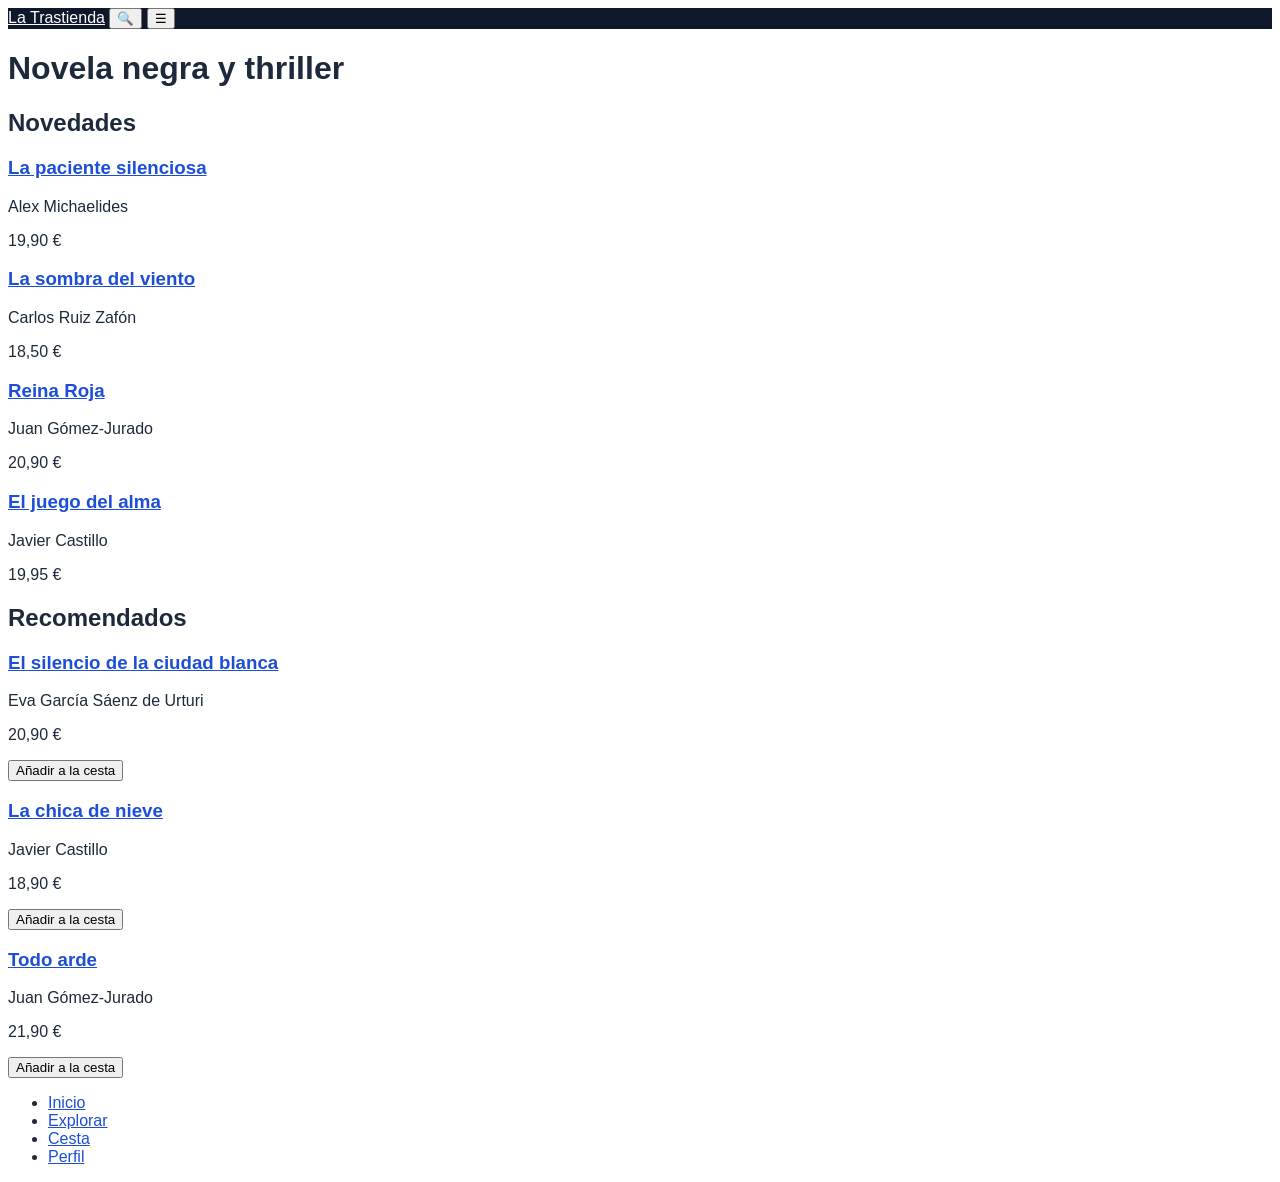
==== index.html @ 2fd212e0 "ejercicio 4.1 home y carrito con estilos basicos" ====
<!DOCTYPE html>
<html lang="es">
<head>
  <meta charset="UTF-8">
  <meta name="viewport" content="width=device-width, initial-scale=1.0">
  <title>Inicio - La Trastienda</title>
  <link rel="stylesheet" href="./css/estilo.css">
</head>
<body>

  <header>
    <a href="index.html">La Trastienda</a>
    <button type="button" aria-label="Buscar">🔍</button>
    <button type="button" aria-label="Abrir menú">☰</button>
  </header>

  <main>
    <h1>Novela negra y thriller</h1>

    <section>
      <h2>Novedades</h2>
      <article>
        <h3><a href="detalle.html">La paciente silenciosa</a></h3>
        <p>Alex Michaelides</p>
        <p>19,90 €</p>
      </article>
      <article>
        <h3><a href="detalle.html">La sombra del viento</a></h3>
        <p>Carlos Ruiz Zafón</p>
        <p>18,50 €</p>
      </article>
      <article>
        <h3><a href="detalle.html">Reina Roja</a></h3>
        <p>Juan Gómez-Jurado</p>
        <p>20,90 €</p>
      </article>
      <article>
        <h3><a href="detalle.html">El juego del alma</a></h3>
        <p>Javier Castillo</p>
        <p>19,95 €</p>
      </article>
    </section>

    <section>
      <h2>Recomendados</h2>
      <article>
        <h3><a href="detalle.html">El silencio de la ciudad blanca</a></h3>
        <p>Eva García Sáenz de Urturi</p>
        <p>20,90 €</p>
        <button type="button">Añadir a la cesta</button>
      </article>
      <article>
        <h3><a href="detalle.html">La chica de nieve</a></h3>
        <p>Javier Castillo</p>
        <p>18,90 €</p>
        <button type="button">Añadir a la cesta</button>
      </article>
      <article>
        <h3><a href="detalle.html">Todo arde</a></h3>
        <p>Juan Gómez-Jurado</p>
        <p>21,90 €</p>
        <button type="button">Añadir a la cesta</button>
      </article>
    </section>
  </main>

  <nav aria-label="Secciones de la app">
    <ul>
      <li><a href="index.html" aria-current="page">Inicio</a></li>
      <li><a href="explorar.html">Explorar</a></li>
      <li><a href="carrito.html">Cesta</a></li>
      <li><a href="perfil.html">Perfil</a></li>
    </ul>
  </nav>

</body>
</html>
---- css/estilo.css ----
body {
  font-family: Arial, Helvetica, sans-serif;
  color: #1e293b;
}

header {
  background-color: #0f172a;
  color: #ffffff;
}

a {
  color: #1d4ed8;
}

header a {
  color: #ffffff;
}
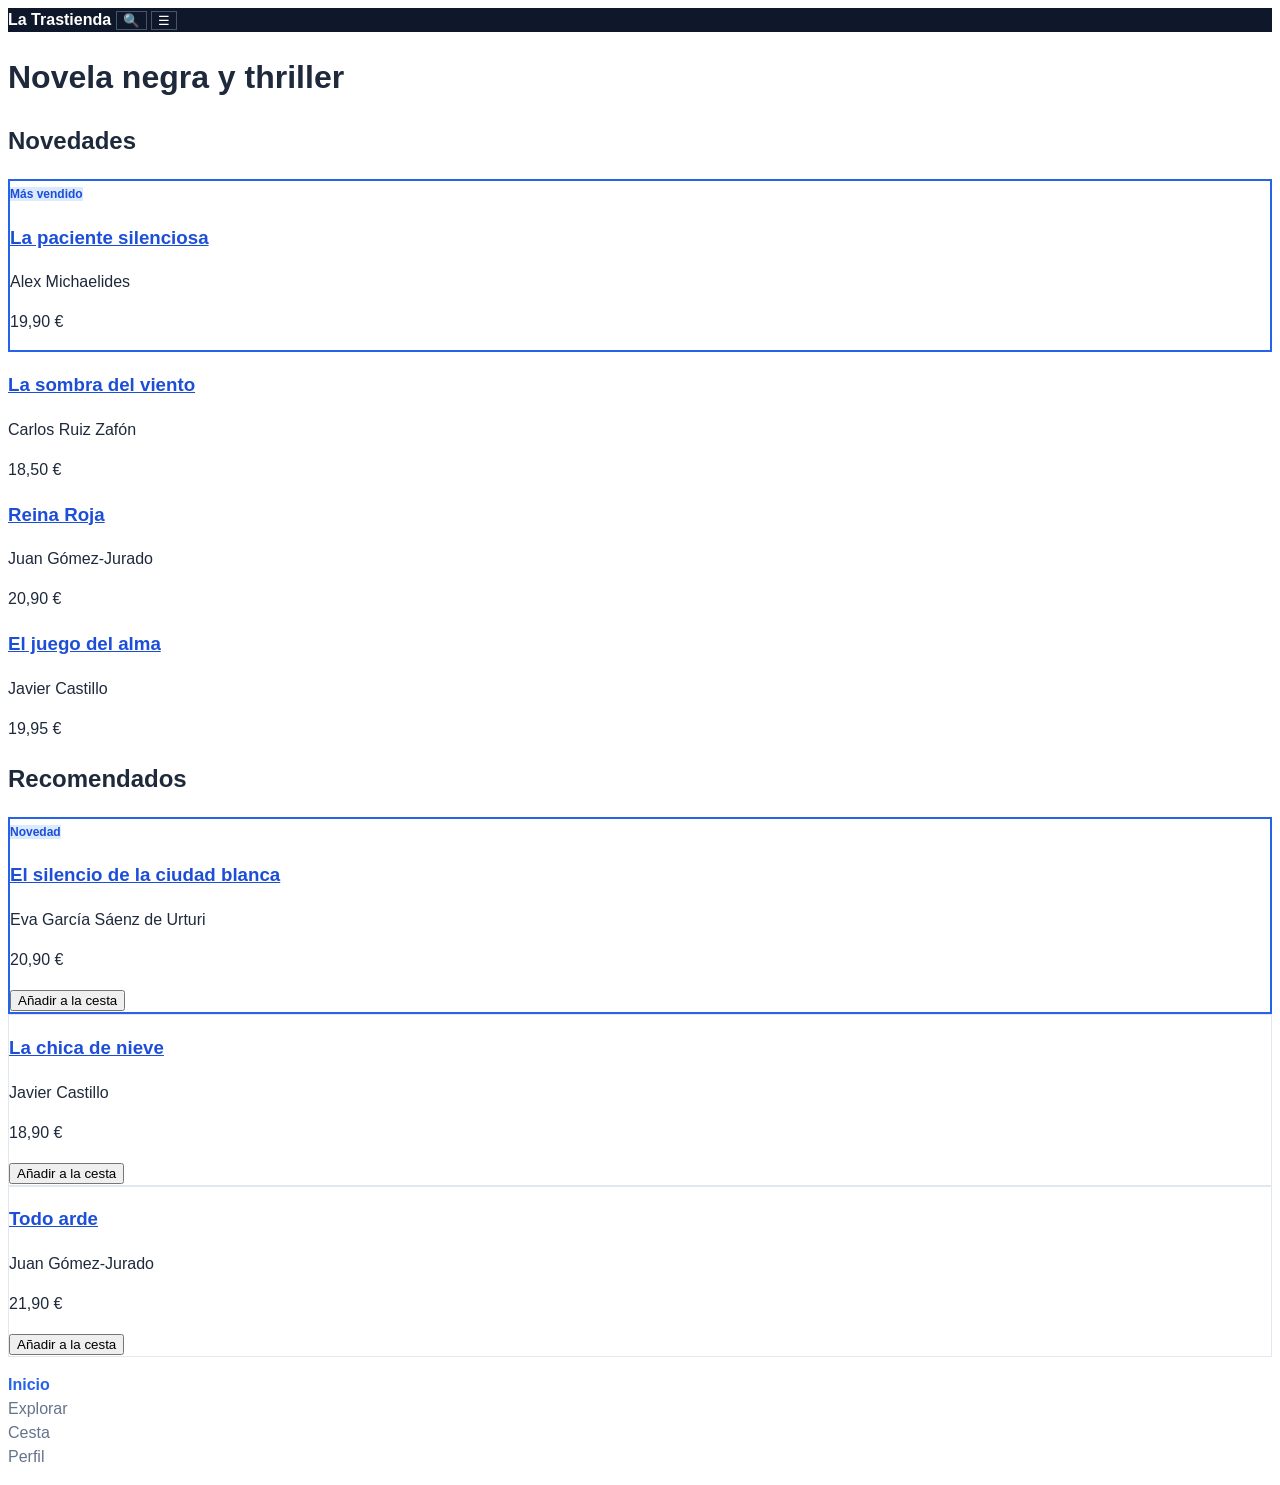
==== commit ca3ad683: "añade selectores avanzados y badges de la sesion 2" ====
--- a/index.html
+++ b/index.html
@@ -20,11 +20,13 @@
     <section>
       <h2>Novedades</h2>
       <article>
+        <span class="badge">Más vendido</span>
         <h3><a href="detalle.html">La paciente silenciosa</a></h3>
         <p>Alex Michaelides</p>
         <p>19,90 €</p>
       </article>
       <article>
+        <span class="badge"></span>
         <h3><a href="detalle.html">La sombra del viento</a></h3>
         <p>Carlos Ruiz Zafón</p>
         <p>18,50 €</p>
@@ -43,19 +45,21 @@
 
     <section>
       <h2>Recomendados</h2>
-      <article>
+      <article class="card">
+        <span class="badge">Novedad</span>
         <h3><a href="detalle.html">El silencio de la ciudad blanca</a></h3>
         <p>Eva García Sáenz de Urturi</p>
         <p>20,90 €</p>
         <button type="button">Añadir a la cesta</button>
       </article>
-      <article>
+      <article class="card">
+        <span class="badge"></span>
         <h3><a href="detalle.html">La chica de nieve</a></h3>
         <p>Javier Castillo</p>
         <p>18,90 €</p>
         <button type="button">Añadir a la cesta</button>
       </article>
-      <article>
+      <article class="card">
         <h3><a href="detalle.html">Todo arde</a></h3>
         <p>Juan Gómez-Jurado</p>
         <p>21,90 €</p>
--- a/css/estilo.css
+++ b/css/estilo.css
@@ -1,6 +1,7 @@
 body {
   font-family: Arial, Helvetica, sans-serif;
   color: #1e293b;
+  line-height: 1.5;
 }
 
 header {
@@ -8,10 +9,78 @@
   color: #ffffff;
 }
 
+header > a {
+  color: #ffffff;
+  text-decoration: none;
+  font-weight: 700;
+}
+
 a {
   color: #1d4ed8;
 }
 
-header a {
+/* Barra de navegación inferior */
+nav > ul {
+  list-style: none;
+  padding: 0;
+}
+
+nav a {
+  text-decoration: none;
+}
+
+nav a:not([aria-current="page"]) {
+  color: #64748b;
+}
+
+nav a[aria-current="page"] {
+  color: #2563eb;
+  font-weight: 700;
+}
+
+nav a:hover {
+  color: #1e293b;
+}
+
+nav a:focus-visible {
+  outline: 2px solid #2563eb;
+  outline-offset: 2px;
+}
+
+/* Tarjetas de recomendados */
+.card {
+  background-color: #ffffff;
+  border: 1px solid #e2e8f0;
+}
+
+h2 + .card {
+  border-top: 2px solid #2563eb;
+}
+
+/* Badges */
+.badge {
+  background-color: #dbeafe;
+  color: #1d4ed8;
+  font-size: 0.75rem;
+  font-weight: 600;
+}
+
+.badge:empty {
+  display: none;
+}
+
+article:has(.badge:not(:empty)) {
+  border: 2px solid #2563eb;
+}
+
+/* Botones de solo icono */
+button[aria-label] {
+  background-color: transparent;
+  border: 1px solid #cbd5e1;
+  cursor: pointer;
+}
+
+header button[aria-label] {
   color: #ffffff;
+  border-color: #475569;
 }
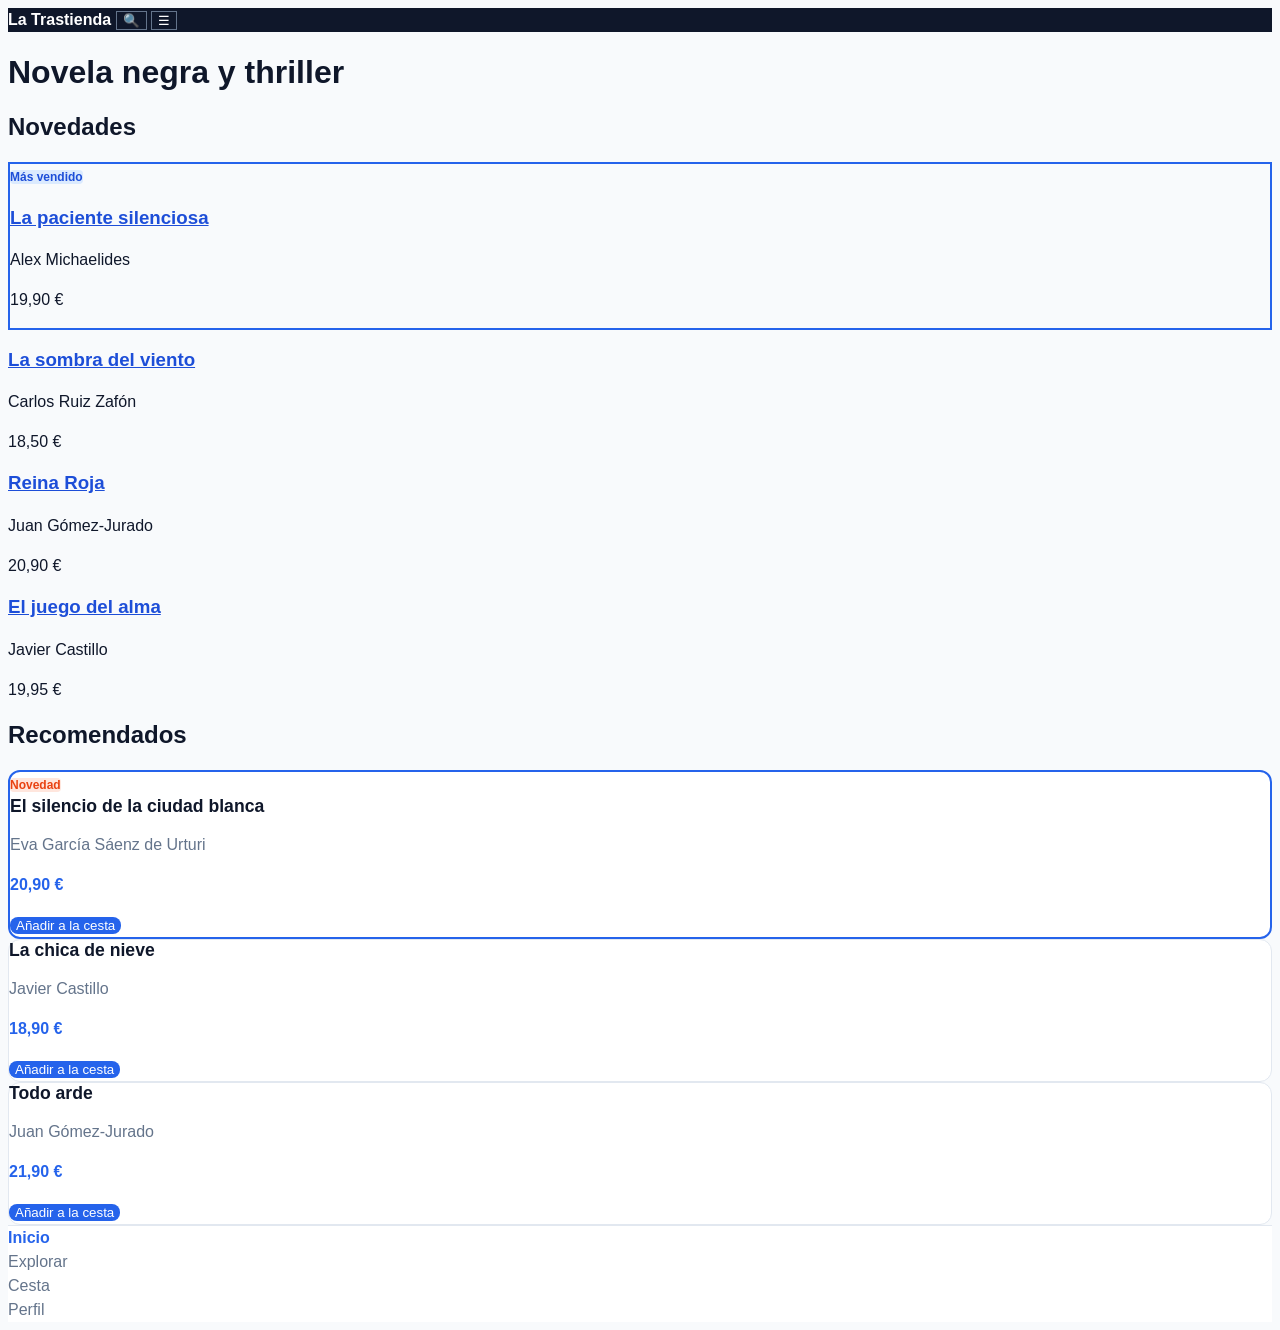
==== commit cf43bdba: "añade tokens en :root, color oklch y anidamiento nativo" ====
--- a/index.html
+++ b/index.html
@@ -46,23 +46,23 @@
     <section>
       <h2>Recomendados</h2>
       <article class="card">
-        <span class="badge">Novedad</span>
+        <span class="badge badge--accent">Novedad</span>
         <h3><a href="detalle.html">El silencio de la ciudad blanca</a></h3>
-        <p>Eva García Sáenz de Urturi</p>
-        <p>20,90 €</p>
+        <p class="card-author">Eva García Sáenz de Urturi</p>
+        <p class="card-price">20,90 €</p>
         <button type="button">Añadir a la cesta</button>
       </article>
       <article class="card">
         <span class="badge"></span>
         <h3><a href="detalle.html">La chica de nieve</a></h3>
-        <p>Javier Castillo</p>
-        <p>18,90 €</p>
+        <p class="card-author">Javier Castillo</p>
+        <p class="card-price">18,90 €</p>
         <button type="button">Añadir a la cesta</button>
       </article>
       <article class="card">
         <h3><a href="detalle.html">Todo arde</a></h3>
-        <p>Juan Gómez-Jurado</p>
-        <p>21,90 €</p>
+        <p class="card-author">Juan Gómez-Jurado</p>
+        <p class="card-price">21,90 €</p>
         <button type="button">Añadir a la cesta</button>
       </article>
     </section>
--- a/css/estilo.css
+++ b/css/estilo.css
@@ -1,86 +1,184 @@
-body {
-  font-family: Arial, Helvetica, sans-serif;
-  color: #1e293b;
-  line-height: 1.5;
+:root {
+  /* --- TOKENS DE COLOR PRIMARIO --- */
+  --color-primary-50:  #eff6ff;
+  --color-primary-100: #dbeafe;
+  --color-primary-200: #bfdbfe;
+  --color-primary-300: #93c5fd;
+  --color-primary-400: #60a5fa;
+  --color-primary-500: #2563eb;
+  --color-primary-600: #1d4ed8;
+  --color-primary-700: #1d40af;
+  --color-primary-800: #1e3a8a;
+  --color-primary-900: #172554;
+
+  /* --- TOKENS NEUTROS --- */
+  --color-neutral-50:  #f8fafc;
+  --color-neutral-100: #f1f5f9;
+  --color-neutral-200: #e2e8f0;
+  --color-neutral-300: #cbd5e1;
+  --color-neutral-500: #64748b;
+  --color-neutral-800: #1e293b;
+  --color-neutral-900: #0f172a;
+
+  /* --- COLOR MODERNO OKLCH (Experimento) --- */
+  --color-accent-oklch: oklch(0.62 0.21 35);
+  --color-accent-surface: oklch(0.95 0.04 35);
+
+  /* --- VARIABLES SEMÁNTICAS --- */
+  --bg-page:       var(--color-neutral-50);
+  --bg-card:       #ffffff;
+  --text-main:     var(--color-neutral-900);
+  --text-muted:    var(--color-neutral-500);
+  --border-subtle: var(--color-neutral-200);
+  --brand:         var(--color-primary-500);
+  --brand-hover:   var(--color-primary-600);
+  --radius-md:     8px;
 }
 
-header {
-  background-color: #0f172a;
-  color: #ffffff;
+@layer base, components, utilities;
+
+@layer base {
+  body {
+    font-family: Arial, Helvetica, sans-serif;
+    background-color: var(--bg-page);
+    color: var(--text-main);
+    line-height: 1.5;
+  }
+
+  :where(h1, h2, h3) {
+    line-height: 1.2;
+  }
+
+  a {
+    color: var(--brand-hover);
+  }
 }
 
-header > a {
-  color: #ffffff;
-  text-decoration: none;
-  font-weight: 700;
-}
+@layer components {
+  header {
+    background-color: var(--color-neutral-900);
+    color: var(--bg-card);
 
-a {
-  color: #1d4ed8;
-}
+    > a {
+      color: inherit;
+      text-decoration: none;
+      font-weight: 700;
+    }
 
-/* Barra de navegación inferior */
-nav > ul {
-  list-style: none;
-  padding: 0;
-}
+    button[aria-label] {
+      color: inherit;
+      border-color: var(--text-muted);
+    }
+  }
 
-nav a {
-  text-decoration: none;
-}
+  /* Barra de navegación inferior anidada */
+  nav {
+    background-color: var(--bg-card);
+    border-top: 1px solid var(--border-subtle);
 
-nav a:not([aria-current="page"]) {
-  color: #64748b;
-}
+    ul {
+      list-style: none;
+      padding: 0;
+      margin: 0;
+    }
 
-nav a[aria-current="page"] {
-  color: #2563eb;
-  font-weight: 700;
-}
+    a {
+      color: var(--text-muted);
+      text-decoration: none;
 
-nav a:hover {
-  color: #1e293b;
-}
+      &[aria-current="page"] {
+        color: var(--brand);
+        font-weight: 700;
+      }
 
-nav a:focus-visible {
-  outline: 2px solid #2563eb;
-  outline-offset: 2px;
-}
+      &:hover {
+        color: var(--text-main);
+      }
 
-/* Tarjetas de recomendados */
-.card {
-  background-color: #ffffff;
-  border: 1px solid #e2e8f0;
-}
+      &:focus-visible {
+        outline: 2px solid var(--brand);
+        outline-offset: 2px;
+      }
+    }
+  }
 
-h2 + .card {
-  border-top: 2px solid #2563eb;
-}
+  /* Tarjeta de libro con anidamiento y tokens semánticos */
+  article.card {
+    background-color: var(--bg-card);
+    border: 1px solid var(--border-subtle);
+    border-radius: 12px;
 
-/* Badges */
-.badge {
-  background-color: #dbeafe;
-  color: #1d4ed8;
-  font-size: 0.75rem;
-  font-weight: 600;
-}
+    &:hover {
+      border-color: var(--brand);
+    }
 
-.badge:empty {
-  display: none;
-}
+    h3 {
+      margin: initial;
+      color: var(--text-main);
+      font-size: 1.1rem;
 
-article:has(.badge:not(:empty)) {
-  border: 2px solid #2563eb;
-}
+      a {
+        text-decoration: none;
+        color: inherit;
+      }
+    }
 
-/* Botones de solo icono */
-button[aria-label] {
-  background-color: transparent;
-  border: 1px solid #cbd5e1;
-  cursor: pointer;
-}
+    .card-author {
+      color: var(--text-muted);
+    }
 
-header button[aria-label] {
-  color: #ffffff;
-  border-color: #475569;
+    .card-price {
+      font-weight: 700;
+      color: var(--brand);
+    }
+
+    button {
+      background-color: var(--brand);
+      color: var(--bg-card);
+      border: none;
+      border-radius: var(--radius-md);
+      cursor: pointer;
+
+      &:hover {
+        background-color: var(--brand-hover);
+      }
+    }
+  }
+
+  h2 + .card {
+    border-top: 2px solid var(--brand);
+  }
+
+  /* Badges con variables locales y variante oklch() */
+  .badge {
+    --badge-bg: var(--color-primary-100);
+    --badge-color: var(--brand-hover);
+
+    background-color: var(--badge-bg);
+    color: var(--badge-color);
+    font-size: 0.75rem;
+    font-weight: 600;
+    border-radius: 4px;
+
+    &:empty {
+      display: none;
+    }
+
+    &.badge--accent {
+      --badge-bg: var(--color-accent-surface);
+      --badge-color: var(--color-accent-oklch);
+    }
+  }
+
+  article:has(.badge:not(:empty)) {
+    border: 2px solid var(--brand);
+  }
+
+  /* Botones de solo icono */
+  button[aria-label] {
+    font: revert;
+    background-color: transparent;
+    border: 1px solid var(--color-neutral-300);
+    cursor: pointer;
+  }
 }
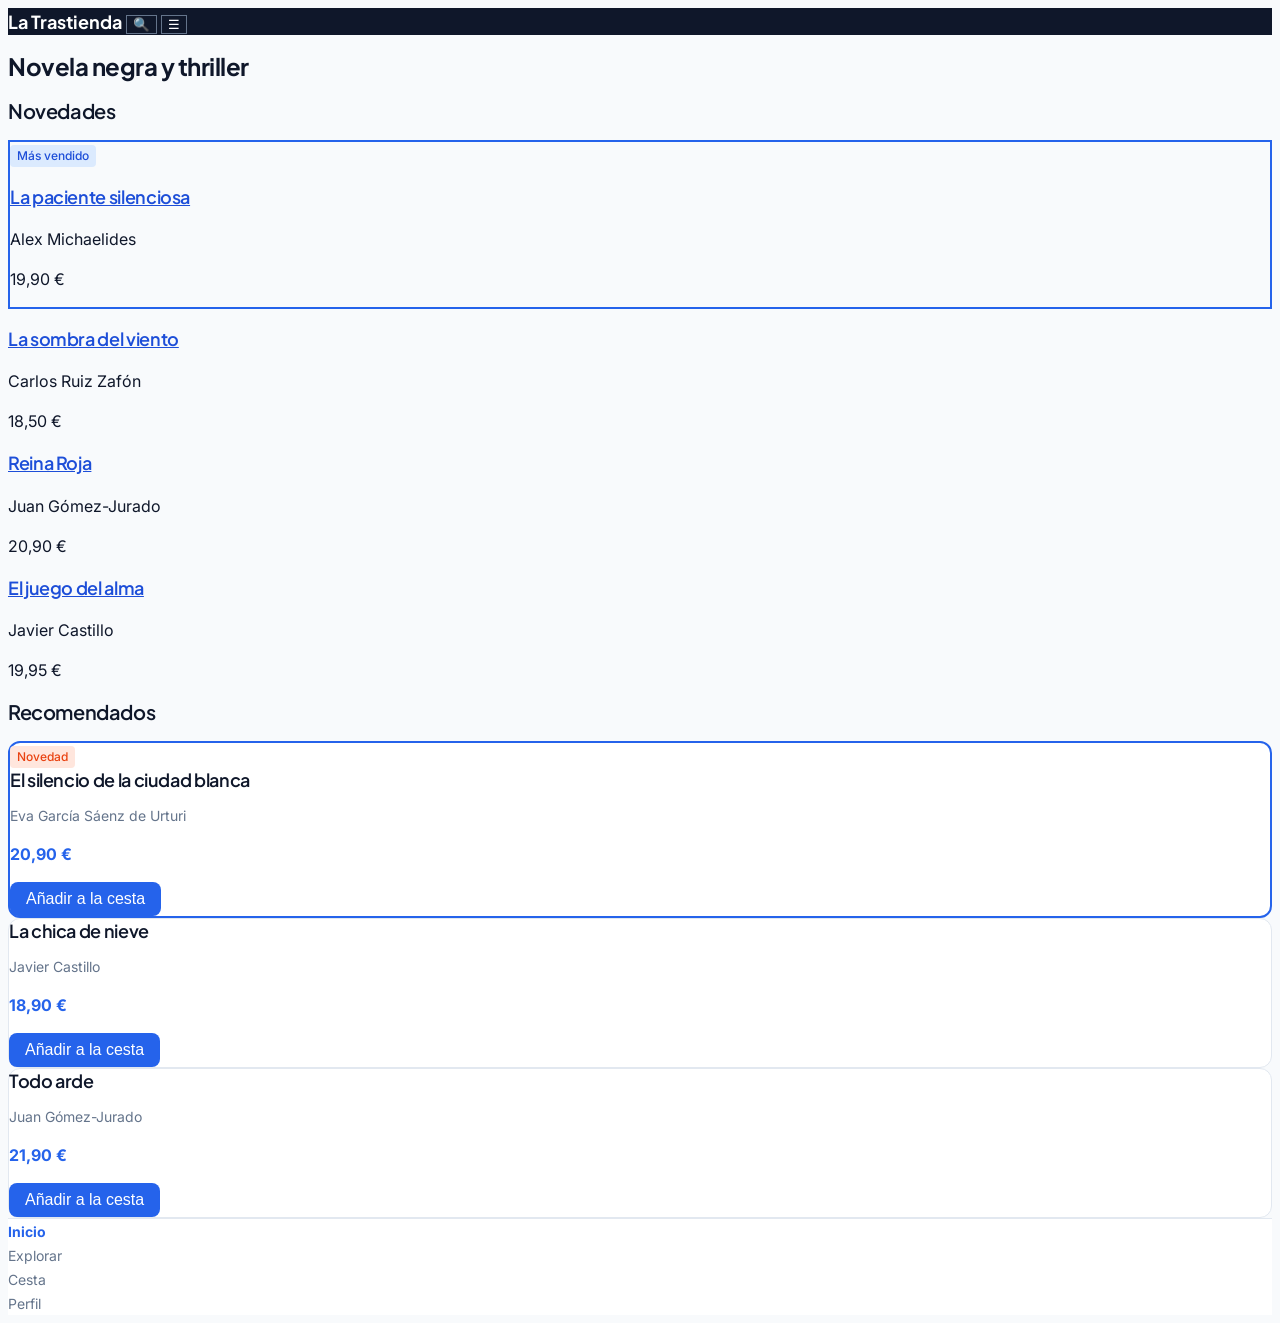
==== commit ddc7c1ba: "cierre bloque 4.1: tipografia, google fonts y unidades relativas" ====
--- a/index.html
+++ b/index.html
@@ -4,6 +4,9 @@
   <meta charset="UTF-8">
   <meta name="viewport" content="width=device-width, initial-scale=1.0">
   <title>Inicio - La Trastienda</title>
+  <link rel="preconnect" href="https://fonts.googleapis.com">
+  <link rel="preconnect" href="https://fonts.gstatic.com" crossorigin>
+  <link href="https://fonts.googleapis.com/css2?family=Inter:wght@400;500;600;700&family=Plus+Jakarta+Sans:wght@600;700&display=swap" rel="stylesheet">
   <link rel="stylesheet" href="./css/estilo.css">
 </head>
 <body>
--- a/css/estilo.css
+++ b/css/estilo.css
@@ -20,8 +20,8 @@
   --color-neutral-800: #1e293b;
   --color-neutral-900: #0f172a;
 
-  /* --- COLOR MODERNO OKLCH (Experimento) --- */
-  --color-accent-oklch: oklch(0.62 0.21 35);
+  /* --- COLOR MODERNO OKLCH --- */
+  --color-accent-oklch:   oklch(0.62 0.21 35);
   --color-accent-surface: oklch(0.95 0.04 35);
 
   /* --- VARIABLES SEMÁNTICAS --- */
@@ -32,21 +32,60 @@
   --border-subtle: var(--color-neutral-200);
   --brand:         var(--color-primary-500);
   --brand-hover:   var(--color-primary-600);
-  --radius-md:     8px;
+  --radius-md:     0.5rem;
+
+  /* --- TOKENS TIPOGRÁFICOS (Figma) --- */
+  --font-body:    'Inter', system-ui, -apple-system, sans-serif;
+  --font-display: 'Plus Jakarta Sans', system-ui, sans-serif;
+
+  --text-xs:   0.75rem;   /* Caption (12 px) */
+  --text-sm:   0.875rem;  /* Body Small (14 px) */
+  --text-base: 1rem;      /* Body (16 px) */
+  --text-lg:   1.125rem;  /* H3 (18 px) */
+  --text-xl:   1.25rem;   /* H2 (20 px) */
+  --text-2xl:  1.5rem;    /* H1 (24 px) */
+  --text-3xl:  1.875rem;  /* Display (30 px) */
 }
 
 @layer base, components, utilities;
 
 @layer base {
   body {
-    font-family: Arial, Helvetica, sans-serif;
+    min-height: 100dvh;
+    font-family: var(--font-body);
+    font-size: var(--text-base);
+    font-weight: 400;
+    line-height: 1.5;
     background-color: var(--bg-page);
     color: var(--text-main);
-    line-height: 1.5;
   }
 
   :where(h1, h2, h3) {
-    line-height: 1.2;
+    font-family: var(--font-display);
+    letter-spacing: -0.02em;
+    text-wrap: balance;
+  }
+
+  h1 {
+    font-size: var(--text-2xl);
+    font-weight: 700;
+    line-height: 1.25;
+  }
+
+  h2 {
+    font-size: var(--text-xl);
+    font-weight: 600;
+    line-height: 1.3;
+  }
+
+  h3 {
+    font-size: var(--text-lg);
+    font-weight: 600;
+    line-height: 1.35;
+  }
+
+  p {
+    max-width: 65ch;
   }
 
   a {
@@ -60,6 +99,8 @@
     color: var(--bg-card);
 
     > a {
+      font-family: var(--font-display);
+      font-size: var(--text-lg);
       color: inherit;
       text-decoration: none;
       font-weight: 700;
@@ -83,6 +124,8 @@
     }
 
     a {
+      font-size: var(--text-sm);
+      line-height: 1.4;
       color: var(--text-muted);
       text-decoration: none;
 
@@ -106,7 +149,7 @@
   article.card {
     background-color: var(--bg-card);
     border: 1px solid var(--border-subtle);
-    border-radius: 12px;
+    border-radius: 0.75rem;
 
     &:hover {
       border-color: var(--brand);
@@ -115,7 +158,6 @@
     h3 {
       margin: initial;
       color: var(--text-main);
-      font-size: 1.1rem;
 
       a {
         text-decoration: none;
@@ -124,6 +166,8 @@
     }
 
     .card-author {
+      font-size: var(--text-sm);
+      line-height: 1.4;
       color: var(--text-muted);
     }
 
@@ -133,6 +177,8 @@
     }
 
     button {
+      font-size: var(--text-base);
+      padding: 0.5em 1em;
       background-color: var(--brand);
       color: var(--bg-card);
       border: none;
@@ -149,16 +195,19 @@
     border-top: 2px solid var(--brand);
   }
 
-  /* Badges con variables locales y variante oklch() */
+  /* Badges con variables locales, relleno en em y variante oklch() */
   .badge {
     --badge-bg: var(--color-primary-100);
     --badge-color: var(--brand-hover);
 
+    display: inline-block;
+    padding: 0.25em 0.6em;
     background-color: var(--badge-bg);
     color: var(--badge-color);
-    font-size: 0.75rem;
-    font-weight: 600;
-    border-radius: 4px;
+    font-size: var(--text-xs);
+    font-weight: 500;
+    line-height: 1.3;
+    border-radius: 0.25rem;
 
     &:empty {
       display: none;
